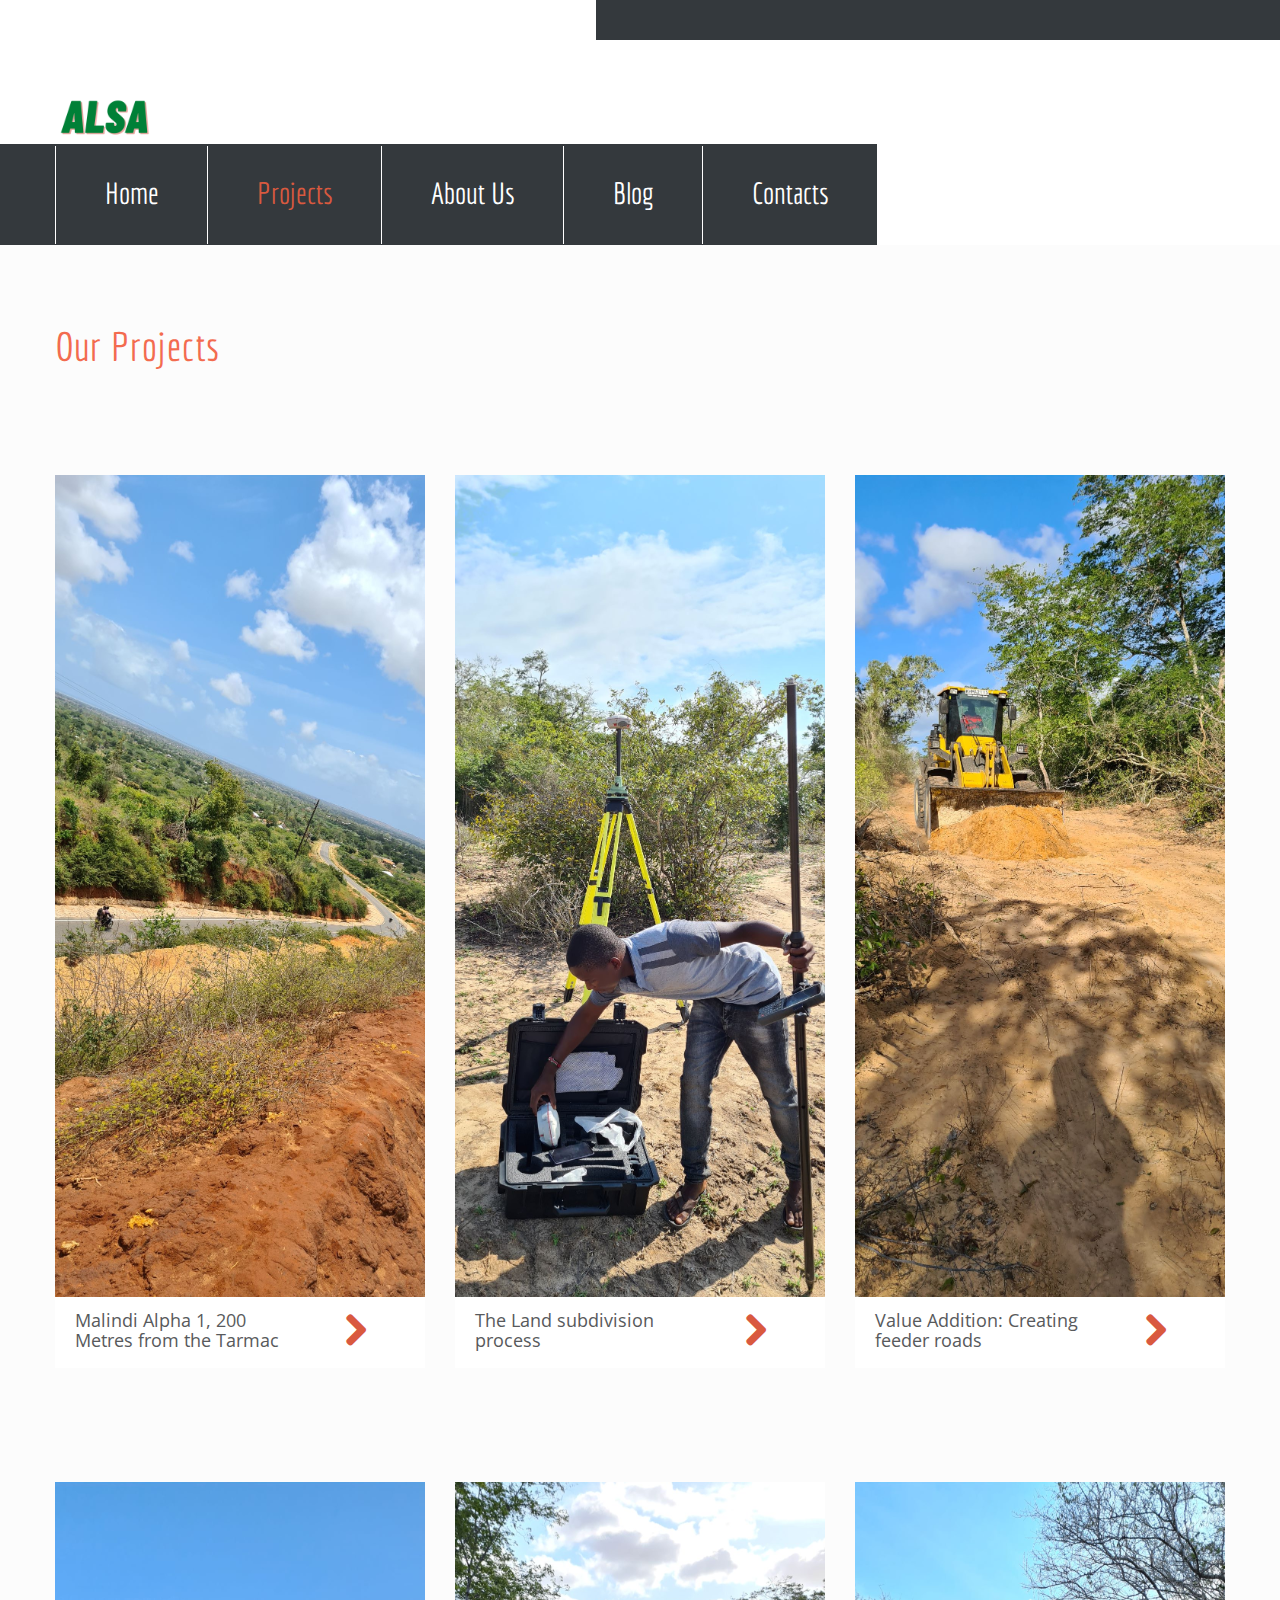
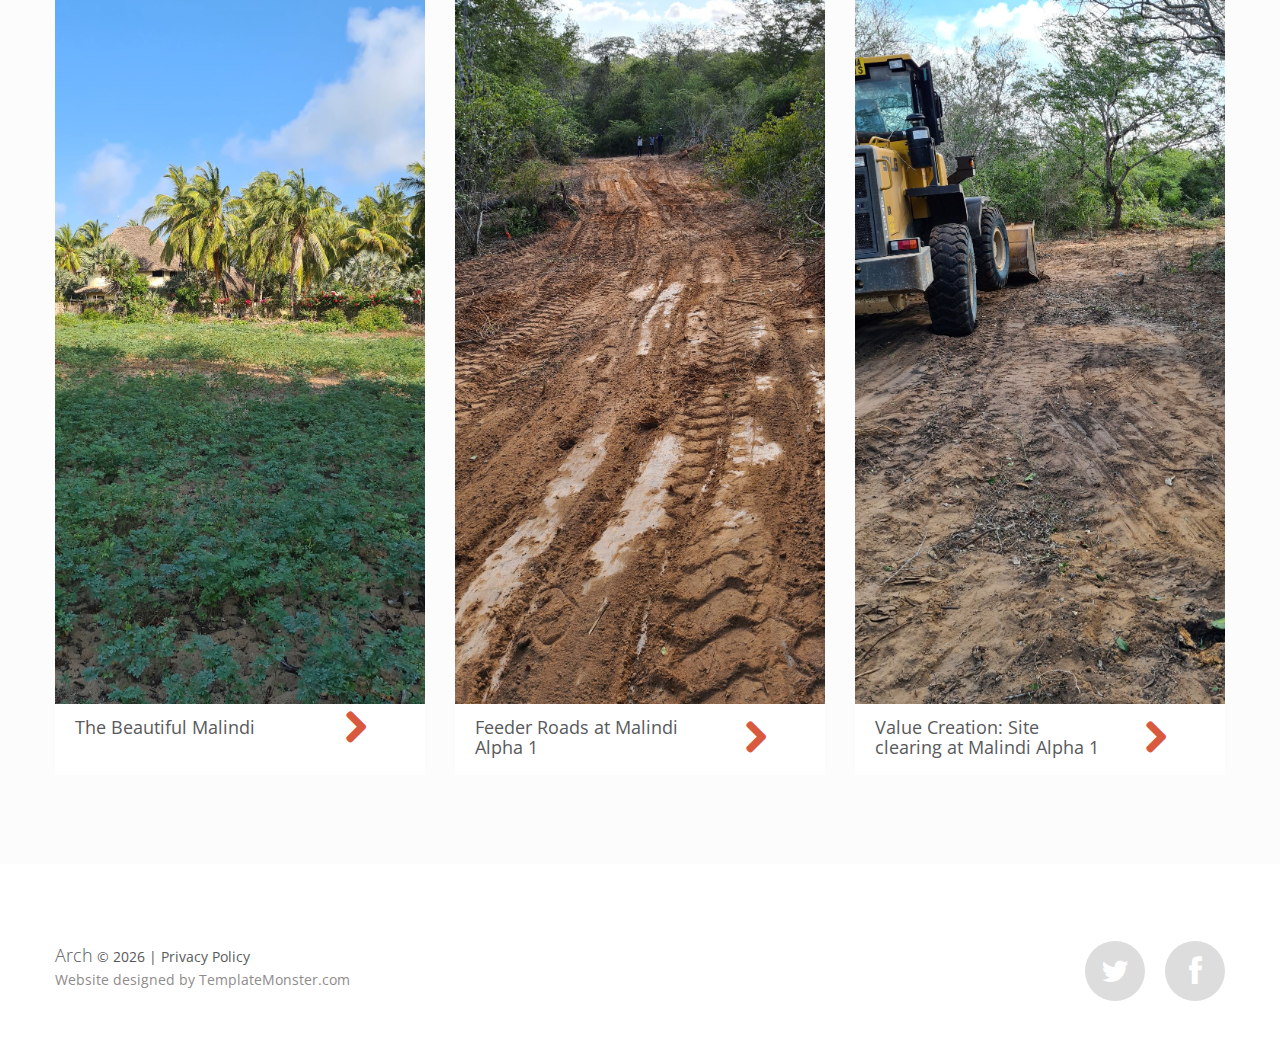
==== index-1.html @ 516951be "commit" ====
<!DOCTYPE html>
<html lang="en">
<head>
<title>Projects</title>
<meta charset="utf-8">
<meta name = "format-detection" content = "telephone=no" />
<link rel="icon" href="images/favicon.ico">
<link rel="shortcut icon" href="images/favicon.ico" />
<link rel="stylesheet" href="css/touchTouch.css">
<link rel="stylesheet" href="css/stuck.css">
<link rel="stylesheet" href="css/style.css">
<script src="js/jquery.js"></script>
<script src="js/jquery-migrate-1.1.1.js"></script>
<script src="js/script.js"></script> 
<script src="js/superfish.js"></script>
<script src="js/jquery.equalheights.js"></script>
<script src="js/jquery.mobilemenu.js"></script>
<script src="js/jquery.easing.1.3.js"></script>
<script src="js/tmStickUp.js"></script>
<script src="js/jquery.ui.totop.js"></script>
<script src="js/touchTouch.jquery.js"></script>
<script>
 $(document).ready(function(){
   $().UItoTop({ easingType: 'easeOutQuart' });
   $('#stuck_container').tmStickUp({});
   $('.gallery .gal').touchTouch();
 }); 
</script>
<!--[if lt IE 9]>
 <div style=' clear: both; text-align:center; position: relative;'>
   <a href="http://windows.microsoft.com/en-US/internet-explorer/products/ie/home?ocid=ie6_countdown_bannercode">
     <img src="http://storage.ie6countdown.com/assets/100/images/banners/warning_bar_0000_us.jpg" border="0" height="42" width="820" alt="You are using an outdated browser. For a faster, safer browsing experience, upgrade for free today." />
   </a>
</div>
<script src="js/html5shiv.js"></script>
<link rel="stylesheet" media="screen" href="css/ie.css">


<![endif]-->
</head>

<body class="" id="top">
  <div class="main">
<!--==============================
              header
=================================-->
<header>
<!--==============================
            Stuck menu
=================================-->
  <div class="container">
    <div class="row">
      <div class="grid_13">
        <div class="socials">
          <h1>
            <div class="logo"><a href="index.html">
              <img src="images/logo.png" alt="Logo alt">
            </a></div>          
          </h1> 
          <!-- <a href="#" class="fa fa-google-plus"></a>
          <a href="#" class="fa fa-pinterest"></a> -->
        </div>
        <div class="clear"></div>
        <!-- <h1>
          <div class="logo"><a href="index.html">
            <img src="images/logo.png" alt="Logo alt">
          </a></div>
          
        </h1>       -->
      <div class="clear"></div>  
    </div>
   </div> 
  </div>
  <div id="stuck_container">
    <div class="container">
      <div class="row">
        <div class="grid_12">
        <div class="navigation ">
          <nav>
            <ul class="sf-menu">
             <li><a href="index.html">Home</a></li>
             <li class="current"><a href="index-1.html">Projects</a></li>
             <li><a href="index-2.html">About Us</a></li>
             <li><a href="index-3.html">Blog</a></li>
             <li><a href="index-4.html">Contacts</a></li>
           </ul>
          </nav>
      
          <div class="clear"></div>
      </div> </div>
      </div>
    </div>
  </div> 
</header>
<!--=====================
          Content
======================-->
<section class="content gallery"><div class="ic">More Website Templates @ TemplateMonster.com - June 02, 2014!</div>
  <div class="container">
    <div class="row">
      <div class="grid_12">
        <h3>Our Projects</h3>
      </div>
      <!-- <div class="grid_4">
        <div class="box">
          <div class="maxheight">
            <a href="images/big1.jpg" class="gal"><img src="big1.jpg" alt=""></a>
            <div class="box_bot"><div class="text1">Lorem ipsum dolor sit tconsectetur adipiscing elit. In mollis erat</div> <a href="#" class="fa fa-chevron-right"></a></div>
          </div>
        </div>
      </div>
      <div class="grid_4">
        <div class="box">
          <div class="maxheight">
            <a href="images/big2.jpg" class="gal"><img src="big2.jpg" alt=""></a>
            <div class="box_bot"><div class="text1">Dorem ipsum dolor sit tconsectetur adipiscing elit. In mollis erat</div> <a href="#" class="fa fa-chevron-right"></a></div>
          </div>
        </div>
      </div> -->
      <!-- <div class="grid_4">
        <div class="box">
          <div class="maxheight">
            <a href="images/big3.jpg" class="gal"><img src="images/page2_img3.jpg" alt=""></a>
            <div class="box_bot"><div class="text1">Jurem ipsum dolor sit tconsectetur adipiscing elit. In mollis erate</div> <a href="#" class="fa fa-chevron-right"></a></div>
          </div>
        </div>
      </div> -->
      <div class="clear ind__1"></div>
      <div class="grid_4">
        <div class="box">
          <div class="maxheight">
            <a href="images/big1.jpg" class="gal"><img src="images/big1.jpg" alt=""></a>
            <div class="box_bot"><div class="text1">Malindi Alpha 1, 200 Metres from the Tarmac</div> <a href="#" class="fa fa-chevron-right"></a></div>
          </div>
        </div>      
        <div class="clear ind__1"></div>
      </div>
      <div class="grid_4">
        <div class="box">
          <div class="maxheight">
            <a href="images/big2.jpg" class="gal"><img src="images/big2.jpg" alt=""></a>
            <div class="box_bot"><div class="text1">The Land subdivision process</div><a href="#" class="fa fa-chevron-right"></a></div>
          </div>
        </div>
      </div>
      <div class="grid_4">
        <div class="box">
          <div class="maxheight">
            <a href="images/big3.jpg" class="gal"><img src="images/big3.jpg" alt=""></a>
            <div class="box_bot"><div class="text1">Value Addition: Creating feeder roads</div> <a href="#" class="fa fa-chevron-right"></a></div>
          </div>
        </div>
      </div>
      <div class="clear ind__1"></div>
      <div class="grid_4">
        <div class="box">
          <div class="maxheight">
            <a href="images/big4.jpg" class="gal"><img src="images/big4.jpg" alt=""></a>
            <div class="box_bot"><div class="text1">The Beautiful Malindi</div> <a href="#" class="fa fa-chevron-right"></a></div>
          </div>
        </div>
      </div>
      <div class="grid_4">
        <div class="box">
          <div class="maxheight">
            <a href="images/big5.jpg" class="gal"><img src="images/big5.jpg" alt=""></a>
            <div class="box_bot"><div class="text1">Feeder Roads at Malindi Alpha 1</div> <a href="#" class="fa fa-chevron-right"></a></div>
          </div>
        </div>
      </div>
      <div class="grid_4">
        <div class="box">
          <div class="maxheight">
            <a href="images/big6.jpg" class="gal"><img src="images/big6.jpg" alt=""></a>
            <div class="box_bot"><div class="text1">Value Creation: Site clearing at Malindi Alpha 1</div> <a href="#" class="fa fa-chevron-right"></a></div>
          </div>
        </div>
      </div>
    </div>
  </div>
</section>
<!--==============================
              footer
=================================-->
</div>
<footer id="footer">
  <div class="container">
    <div class="row">
      <div class="grid_12">  
         <div class="socials">
          <a href="#" class="fa fa-twitter"></a>
          <a href="#" class="fa fa-facebook"></a>
          <!-- <a href="#" class="fa fa-google-plus"></a>
          <a href="#" class="fa fa-pinterest"></a> -->
          </div>
         <div class="copyright"><div class="color2"><strong>Arch</strong> &copy; <span id="copyright-year"></span> | <a href="#">Privacy Policy</a></div>
          Website designed by <a href="http://www.templatemonster.com/" rel="nofollow">TemplateMonster.com</a>
          </div>
      </div>
    </div>
  </div>  
</footer>
</body>
</html>
---- css/touchTouch.css ----
/* The gallery overlay */

#galleryOverlay{
	width:100%;
	height:100%;
	position:fixed;
	top:0;
	left:0;
	opacity:0;
	z-index:100000;
	background-color:#222;
	background-color:rgba(0,0,0,0.8);
	overflow:hidden;
	display:none;
	
	-moz-transition:opacity 1s ease;
	-webkit-transition:opacity 1s ease;
	transition:opacity 1s ease;
}

/* This class will trigger the animation */

#galleryOverlay.visible{
	opacity:1;
}

#gallerySlider{
	height:100%;
	
	left:0;
	top:0;
	
	width:100%;
	white-space: nowrap;
	position:absolute;
	
	-moz-transition:left 0.4s ease;
	-webkit-transition:left 0.4s ease;
	transition:left 0.4s ease;
}

#gallerySlider .placeholder{
	background: url("../images/preloader.gif") no-repeat center center;
	height: 100%;
	line-height: 1px;
	text-align: center;
	width:100%;
	display:inline-block;
}

/* The before element moves the
 * image halfway from the top */

#gallerySlider .placeholder:before{
	content: "";
	display: inline-block;
	height: 50%;
	width: 1px;
	margin-right:-1px;
}

#gallerySlider .placeholder img{
	display: inline-block;
	max-height: 80%;
	max-width: 80%;
	width: auto !important;
	vertical-align: middle;
}

#gallerySlider.rightSpring{
	-moz-animation: rightSpring 0.3s;
	-webkit-animation: rightSpring 0.3s;
}

#gallerySlider.leftSpring{
	-moz-animation: leftSpring 0.3s;
	-webkit-animation: leftSpring 0.3s;
}

/* Firefox Keyframe Animations */

@-moz-keyframes rightSpring{
	0%{		margin-left:0px;}
	50%{	margin-left:-30px;}
	100%{	margin-left:0px;}
}

@-moz-keyframes leftSpring{
	0%{		margin-left:0px;}
	50%{	margin-left:30px;}
	100%{	margin-left:0px;}
}

/* Safari and Chrome Keyframe Animations */

@-webkit-keyframes rightSpring{
	0%{		margin-left:0px;}
	50%{	margin-left:-30px;}
	100%{	margin-left:0px;}
}

@-webkit-keyframes leftSpring{
	0%{		margin-left:0px;}
	50%{	margin-left:30px;}
	100%{	margin-left:0px;}
}

/* Arrows */

#prevArrow,#nextArrow{
	border:none;
	text-decoration:none;
	background:url('../images/arrowws.png') no-repeat;
	opacity:0.5;
	cursor:pointer;
	position:absolute;
	width:43px;
	height:58px;
	
	top:50%;
	margin-top:-29px;
	
	-moz-transition:opacity 0.2s ease;
	-webkit-transition:opacity 0.2s ease;
	transition:opacity 0.2s ease;
}

#prevArrow:hover, #nextArrow:hover{
	opacity:1;
}

#prevArrow{
	background-position:left top;
	left:40px;
}

#nextArrow{
	background-position:right top;
	right:40px;
}
---- css/stuck.css ----
#stuck_container {
		-webkit-transition: all 0.4s ease;
		-moz-transition: all 0.4s ease;
		-ms-transition: all 0.4s ease;
		-o-transition: all 0.4s ease;
		transition: all 0.4s ease;
		z-index: 999;
}



.isStuck {
		background-color: #34393D;
		-webkit-transition: all 0.2s ease;
		-moz-transition: all 0.2s ease;
		-ms-transition: all 0.2s ease;
		-o-transition: all 0.2s ease;
		transition: all 0.2s ease;
}


.isStuck .menuBox {
	margin: 0;

	-webkit-transition: all 0.4s ease;
	-moz-transition: all 0.4s ease;
	-ms-transition: all 0.4s ease;
	-o-transition: all 0.4s ease;
	transition: all 0.4s ease;
}
/*
@media only screen and (min-width: 979px) {

.isStuck h1 a{
	width: 332px;
	height: 86px;
}

.isStuck h1 a img {
	width: 180px;
}


.isStuck h1 {
	top: 14px !important;
}


.isStuck .navigation, .isStuck .header_socials {
	position: relative;
	top: -20px;
}



	.isStuck {
	}


}
*/
@media only screen and (max-width: 979px) {

	#stuck_container {
		position: relative !important;
		box-shadow: none;
		
	}
	.pseudoStickyBlock {
		height: 0 !important;
	}

	.isStuck {
	}
}

@media only screen and (max-width: 767px) {

	.isStuck {    

}
}
---- css/style.css ----
@import "grid.css";
@import "font-awesome.css";
@import "superfish.css";

@import url(//fonts.googleapis.com/css?family=Open+Sans:400);
@import url(//fonts.googleapis.com/css?family=Open+Sans:700);
@import url(//fonts.googleapis.com/css?family=Open+Sans:300);
@import url(//fonts.googleapis.com/css?family=Economica:400);
@import url(//fonts.googleapis.com/css?family=Economica:700);

html {
    width: 100%;
}
a[href^="tel:"] {
 color: inherit;
 text-decoration: none;
}

* {
    -webkit-text-size-adjust: none;
}

body {
    position: relative;
    background-color: #fff;
    color: #908b8b;
    font: 14px/20px  'Open Sans', sans-serif;
}

.ic {
	border:0;
	float:right;
	background:#fff;
	color:#f00;
	width:50%;
	line-height:10px;
	font-size:10px;
	margin:-220% 0 0 0;
	overflow:hidden;
	padding:0
}
.logo{
    height: 100px;
    width: 100px;
}
strong {
    font-weight: 700;
}

address {
    font-style: normal;
}

p {
    margin-bottom: 20px;
}

input, textarea {
    border-radius: 0 !important;
    outline: none !important;
}


img {
    max-width: 100%;
}



/****Heads****/


h1, h2, h3, h4, h5, h6 {
    color: #343434;
    font-weight: normal;
    font-family: 'Economica', sans-serif;
}

h3 {
    color: #f36b4f;
    font-size: 40px;
    line-height: 64px;
    letter-spacing: 1px;
    padding-top: 69px;
    margin-bottom: 40px;
}

.page1 .block1 h3 {
    padding-top: 10px;
    margin-bottom: 8px;
}

.page1 h3 {
    padding-top: 10px;
    letter-spacing: 1px;
    margin-bottom: 8px;
}

h2 {
    font-size: 48px;
    line-height: 64px;
    color: #000;
    padding-top: 75px;
    margin-bottom: 11px;
}

/****Lists****/


ul {
    padding: 0;
    margin: 0;
    list-style: none;
}

.list {
    margin-top: -4px;
}

.list+h3 {
    padding-top: 51px;
}

.list li{
    padding-left: 35px;
    font-size: 18px;
    background: url(../images/marker.png) 0 8px no-repeat;
    color: #585a5c;
}

.list li+li {
    margin-top: 28px;
}

/****Links****/


a {
    text-decoration: none;
    color: inherit;
    outline: none;
    transition: 0.5s ease;
    -o-transition: 0.5s ease;
    -webkit-transition: 0.5s ease;
}

a:hover {
    color: #d9593f;
}

.btn {
    position: relative;
    font-size: 18px;
    line-height: 20px;
    font-weight: bold;
    color: #fff;
    display: inline-block;
    padding: 9px 34px 10px;
    background-color: #d9593f;
    margin-top: 32px;
    margin-right: 45px;
}

.btn:hover {
    background-color: #696c6f;
    color: #fff;
}

.btn:hover:after {
    background-color: #d9593f;
}

.btn:after {
    transition: 0.5s ease;
    -o-transition: 0.5s ease;
    -webkit-transition: 0.5s ease; 
    content: '';
    position: absolute;
    right: -45px;
    width: 45px;
    top: 0;
    bottom: 0;
    background: url(../images/link_marker.png) center center no-repeat #696c6f;
}


/****classes****/

.mb0 {
    margin-bottom: 0px !important;
}
.m0 {
    margin: 0 !important;
}
.pad0 {
    padding: 0 !important;
}

.pad1 {
}


.img_inner {
    max-width: 100%;
    -moz-box-sizing: border-box;
    -webkit-box-sizing: border-box;
    -o-box-sizing: border-box;
    box-sizing: border-box;
    margin-bottom: 25px;
    margin-top: 8px;
}



.fleft {
    float: left;
    width: auto !important;
    margin-right: 30px;
    margin-bottom: 0px;
    margin-top: 4px;
}

.oh {
    overflow: hidden;
}
.fright {
    float: right !important;
}
.upp {
    text-transform: uppercase;
}

.alright {
    text-align: right;
}
.ta__center {
    text-align: center;
}

.ta__left {
    text-align: left;
}

.wrapper, .extra_wrapper {
    overflow: hidden;
}
.clear {
    float: none !important;
    clear: both;
}

.oh {
    overflow: hidden;
}

.nowrap {
    white-space: nowrap;
}

.rel {
    position: relative;
}

/*header*/

.main {
    background-color: #fff;
}

header {
    display: block;
    position: relative;
    z-index: 800;
    padding-top: 74px;
}

header:after {
    top: 0;
    right: 0;
    left: 50%;
    background-color: #34393d;
    position: absolute;
    height: 40px;
    margin-left: -44px;
    content: '';
}

header:before {
    background-color: #34393d;
    height: 101px;
    left: 0;
    right: 50%;
    position: absolute;
    content: '';
    bottom: 0;
}

header h1 {
    position: relative;
    text-align: center;
    z-index: 990;
    float: left;
    margin-bottom: 50px;
}


header h1 a {
    display: inline-block;
    overflow: hidden;
    font-size: 0;
    line-height: 0;    
    text-indent: -999px;
    transition: 0s ease;
    -o-transition: 0s ease;
    -webkit-transition: 0s ease;
}

header h1 a img {
    display: block;
}

header .socials {
    margin-bottom: 29px;
}

.socials{
    float: right;
    overflow: hidden;
}

.socials .fa {
    color: #fff;
    display: block;
    float: left;
    text-align: center;
    font-size: 30px;
    line-height: 62px;
    width: 60px;
    border-radius: 500px;
    height: 60px;
    background-color: #ddd;
}

.socials .fa.fa-pinterest {
    font-size: 36px;
}

.socials .fa+.fa {
    margin-left: 20px;
} 

.socials .fa:hover {
    background-color: #d9593f;
}

/****Content****/

.content {
    padding-bottom: 89px;
    background-color: #fcfcfc;
}


.content_bg1 {
    background-color: #fff;
}

.pad__1 {
    padding-bottom: 89px;
}

.pad__2 {
    padding-bottom: 87px;
}

.pad__3 {
    padding-top: 91px;
}

/****Blocks****/

.block1 {
    padding-top: 81px;
}

.block1 .count {
    color: #34393d;
    font-size: 72px;
    line-height: 64px;
}

.news {
    padding-bottom: 0px;
    padding-top: 25px;
}

.news time{
    display: block;
    float: left;
    width: 90px;
    font-size: 48px;
    line-height: 44px;
    margin-right: 15px;
}

.news time span {
    display: block;
    font-size: 36px;
    padding-top: 8px;
}

.bt__1 {
    margin-top: 55px;
}

.bt__2 {
    margin-top: 48px;
}

.box {
    background-color: #fff;
}

.box_bot {
    padding: 13px 124px 18px 20px;
    position: relative;
}

.box_bot .fa {
    position: absolute;
    font-size: 36px;
    line-height: 36px;
    right: 58px;
    top: 50%;
    margin-top: -18px;
    color: #d9593f;
}

.gallery .text1 {
    margin-bottom: 0;
}

.box_bot .fa:hover  {
    color: #333;
}

.block2 .fa {
    display: block;
    text-align: center;
    font-size: 60px;
    line-height: 60px;
    color: #34393d;
    margin-bottom: 32px;
}

.block2 .fa-file-text-o {
    font-size: 65px;
    position: relative;
    top: -2px;
}

.block2 .fa-lightbulb-o {
    font-size: 64px;
    top: -1px;
    position: relative;
}

.blog {
    margin-top: -6px;
    overflow: hidden;
}

.blog+.blog {
    margin-top: 49px;
}

.blog time {
    display: block;
    float: left;
    width: 116px;
    margin-right: 22px;
    color: #fa6a4d;
}

.blog time .fa {
    font-size: 48px;
    line-height: 52px;
    margin-right: 20px;
    display: block;
    float: left;
    color: #34393d;
    margin-top: 7px;
}

.blog time {
    font-size: 24px;
    line-height: 30px;
}

.blog .text1 {
    margin-bottom: 0;
    padding-top: 12px;
}

.blog  .clear {
    height: 3px;
}

.blog .fleft {
    margin-top: 9px;
}

.blog  .btn {
    margin-top: 52px;
}

/****Gallery****/

.gal {
    display: block;
    background: url(../images/magnify.png) center center no-repeat #d9593f;
}

.gal img {
    transition: 0.5s ease;
    -o-transition: 0.5s ease;
    -webkit-transition: 0.5s ease; 
    box-shadow: 0 0 0 #fff;
    width: 100%;
}

.gal:hover img {
    opacity: 0.2;
}

/****Separators****/

.sep__1 {
}

.ind__1 {
    clear: both;
    height: 57px;
}

/****Text styles****/
.text1 {
    font-size: 18px;
    line-height: 20px;
    color: #585a5c;
    margin-bottom: 22px;
}

.text2 {
    font-size: 24px;
    line-height: 20px;
    color: #585a5c;
    margin-bottom: 24px;
}

.color1 {
    color: #d9593f;
}

.color1 a:hover, a.color1:hover {
    color: #585a5c;
}

.color2 {
    color: #585a5c;
}

.color3 {
    color: #fa6a4d;
}

.td_underline {
    text-decoration: underline;
}

/****Map****/

.map {
    overflow: hidden;
    font-size: 18px;
    line-height: 30px;
    color: #585a5c;
}

.map .clear {
}

.map .clear +.text2 {
    margin-bottom: 14px;
    margin-top: 4px;
}

.map .text2 {
    padding-top: 23px;
    margin-bottom: 11px;
}

.map figure {
    margin-bottom: 51px;
    padding-top: 0px;
    position: relative;
    display: block;
    width: 100%;
    -moz-box-sizing: border-box;
    -webkit-box-sizing: border-box;
    -o-box-sizing: border-box;
    box-sizing: border-box;
}

.map figure iframe {
    width: 100%;
    height: 445px;
    max-width: 100%;
}

.address1 {
    display: block;
}


/**Footer**/

#footer {
    display: block;
    color: #908b8b;
    font-size: 14px;
    line-height: 18px;
    padding: 77px 0 40px;
}

#footer .color2 {
    margin-bottom: 5px;
}

#footer strong {
    font-weight: 300;
    font-size: 18px;
    position: relative;
    top: -2px;
}

.copyright {
    float: left;
    padding-top: 7px;
}

#toTop {
    display: none;
    text-decoration: none;
    position: fixed;
    bottom: 40px;
    left: 51%;
    margin-left: 640px;
    overflow: hidden;
    width: 69px;
    height: 79px;
    border: none;
    text-indent: -999px;
    z-index: 20;
    background: url(../images/totop.png) no-repeat left 0; 
    transition: 0s ease;
    -o-transition: 0s ease;
    -webkit-transition: 0s ease;
}
#toTop:hover {
    outline: none;
    background-position: right 0;
}

/*==================================RESPONSIVE LAYOUTS===============================================*/

@media only screen and (max-width: 1199px) {
    .extra_wrapper {
        overflow: visible;
    } 

    .camera_fakehover:before {
        display: none;
    }

    .caption {
        margin: 0 !important;
        left: 0;
        right: 0;
        width: auto;
        background-color: #7e7979;
        text-align: center;
        padding-left: 20px;
        padding-right: 20px;
    }

    .camera_prev {
        left: 10px;
        margin: 0;
    }

    .camera_next {
        right: 10px;
        left: auto;
        margin: 0;
    }
}

@media only screen and (max-width: 979px) {

    .extra_wrapper {
        overflow: visible;
    }

    .address1 {
        float: none;
    }

    .address1 +.address1  {
        margin-left: 0;
        margin-top: 30px;
    }
    
     .map figure,  
     .map figure iframe,  
     #form input,
     #form textarea,  
     #form .success {
        width: 100% !important;
        float: none !important;
    }
     #form .success {
         -moz-box-sizing: border-box;
         -webkit-box-sizing: border-box;
         -o-box-sizing: border-box;
         box-sizing: border-box;
    }

     .map figure {
     height: auto !important;
    }

    .map figure {
    	margin-bottom: 15px;
    }

    .nowrap {
        white-space: normal;
    }

    .page1 .fleft {
         width: 100% !important;
        float: none !important;
        margin-right: 0 !important;
        margin-bottom: 20px !important;
    }

}

@media only screen and (max-width: 767px) {
       .img_inner img {
    	width: 100%;
    }

    .ind__1 {
        height: 0;
    }

    .box {
        margin-bottom: 40px;
    }

    .block2 {
        margin-bottom: 48px;
    }

    .socials .fa+.fa {
        margin-left: 5px;
    }

    header {
        padding-top: 25px;
    }

    header:before,
    header:after {
        display: none;
    }

    .socials {
        float: none;
        margin-bottom: 10px;
    }

    .slider_wrapper {
        background-position: 0 0;
    }

    header h1 {
        position: relative !important;
        margin-bottom: 20px;
        float: none;
        left: 0;
        text-align: center;
    }

    header h1 a {
        max-width: 90%;
        width: auto;
        display: inline-block;
        height: auto;
    }

    .map figure iframe {
        height: 300px;
    }

    .content .noresize {
        width: auto !important;
        float: left !important;
        margin-right: 20px !important;
        margin-top: 4px !important;
    }

    .img_inner {
        width: 100% !important;
        float: none !important;
        margin-right: 0 !important;
        margin-bottom: 20px !important;
    }

    .none {
        clear: both;
    }

}


@media only screen and (max-width: 479px) {
    
}
---- css/ie.css ----
/*.block1_count {
	behavior: url(js/PIE.htc);
	position: relative;
}*/

body {
	min-width: 1310px;
}

#form .invalid .error-message, 
#form .empty .empty-message {
	display: block;

}

#form .error-message, 
#form .empty-message {
	display: none;
}



.camera_prev:hover, 
.camera_next:hover,
#owl .owl-prev:hover, 
#owl .owl-next:hover {
	filter:progid:DXImageTransform.Microsoft.Alpha(opacity=50);
} 


.gal:hover img {
	filter:progid:DXImageTransform.Microsoft.Alpha(opacity=20);
}

.caption {
	background-color: #7e7979;
	padding-left: 20px;
}
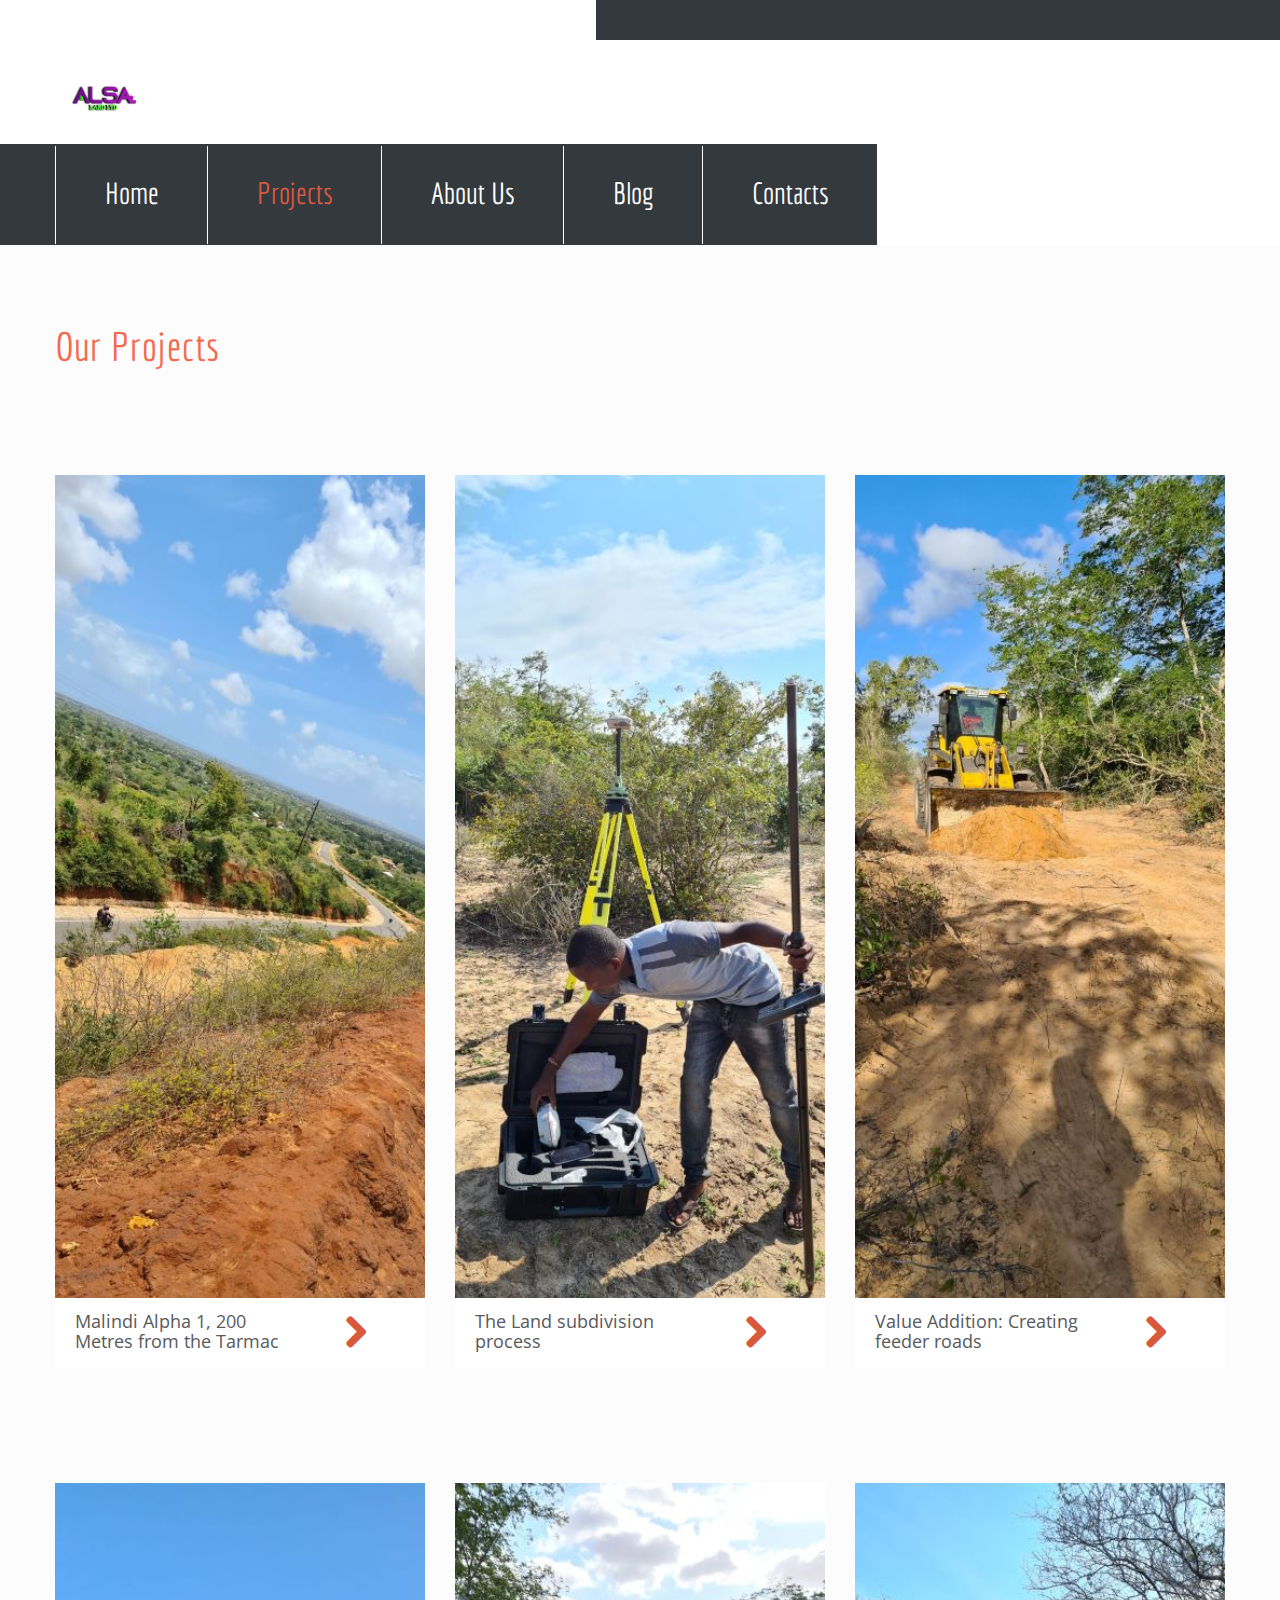
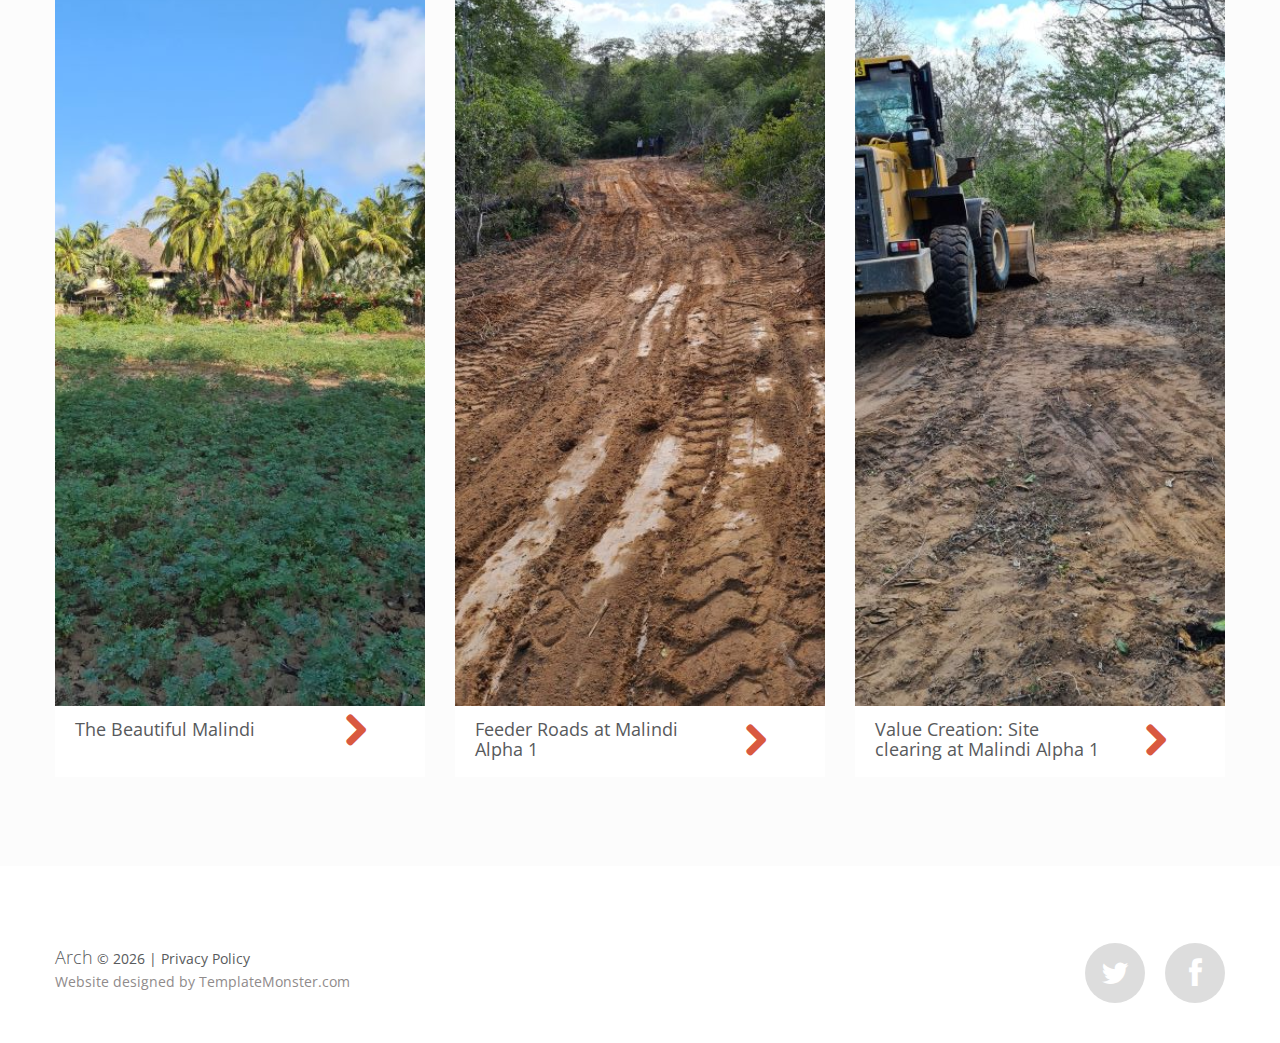
==== commit 010357d1: "Update index-1.html" ====
--- a/index-1.html
+++ b/index-1.html
@@ -104,7 +104,7 @@
       <!-- <div class="grid_4">
         <div class="box">
           <div class="maxheight">
-            <a href="images/big1.jpg" class="gal"><img src="big1.jpg" alt=""></a>
+            <a href="images/DSC_3525.jpg" class="gal"><img src="big1.jpg" alt=""></a>
             <div class="box_bot"><div class="text1">Lorem ipsum dolor sit tconsectetur adipiscing elit. In mollis erat</div> <a href="#" class="fa fa-chevron-right"></a></div>
           </div>
         </div>
